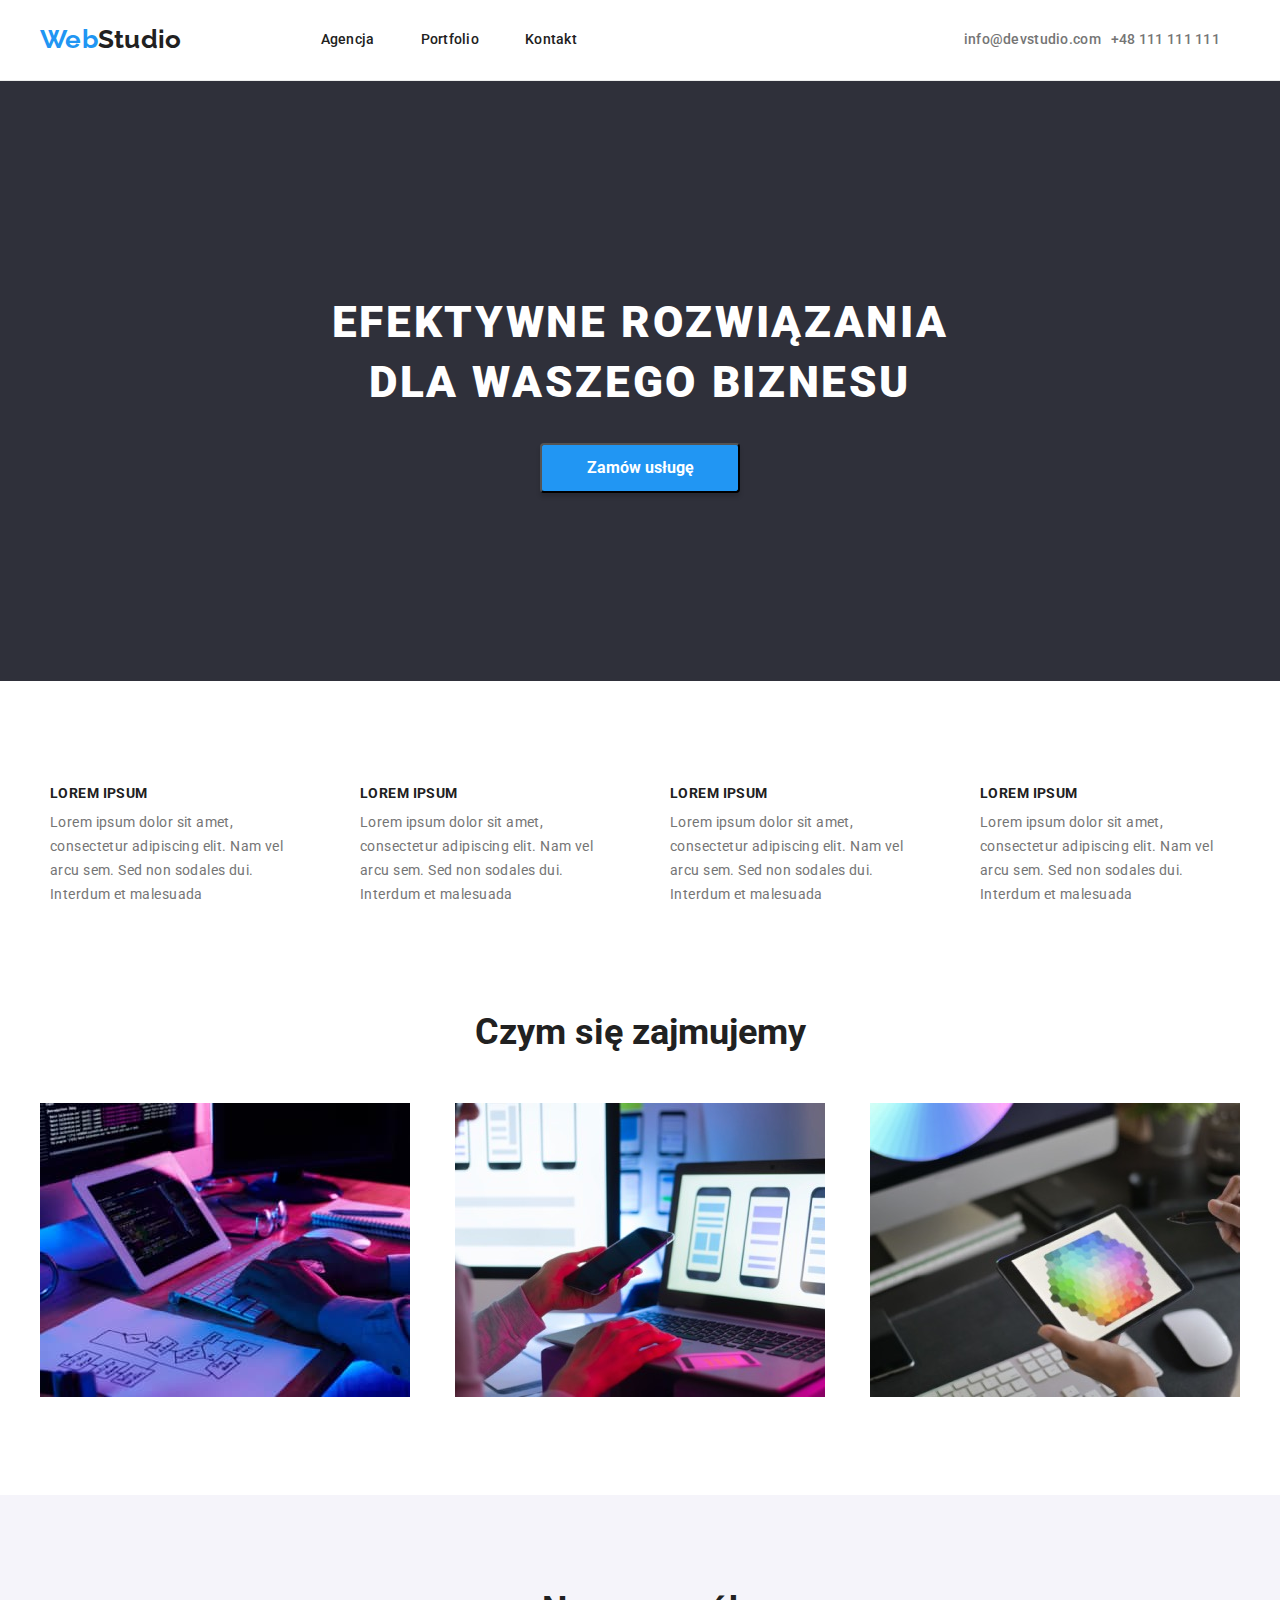
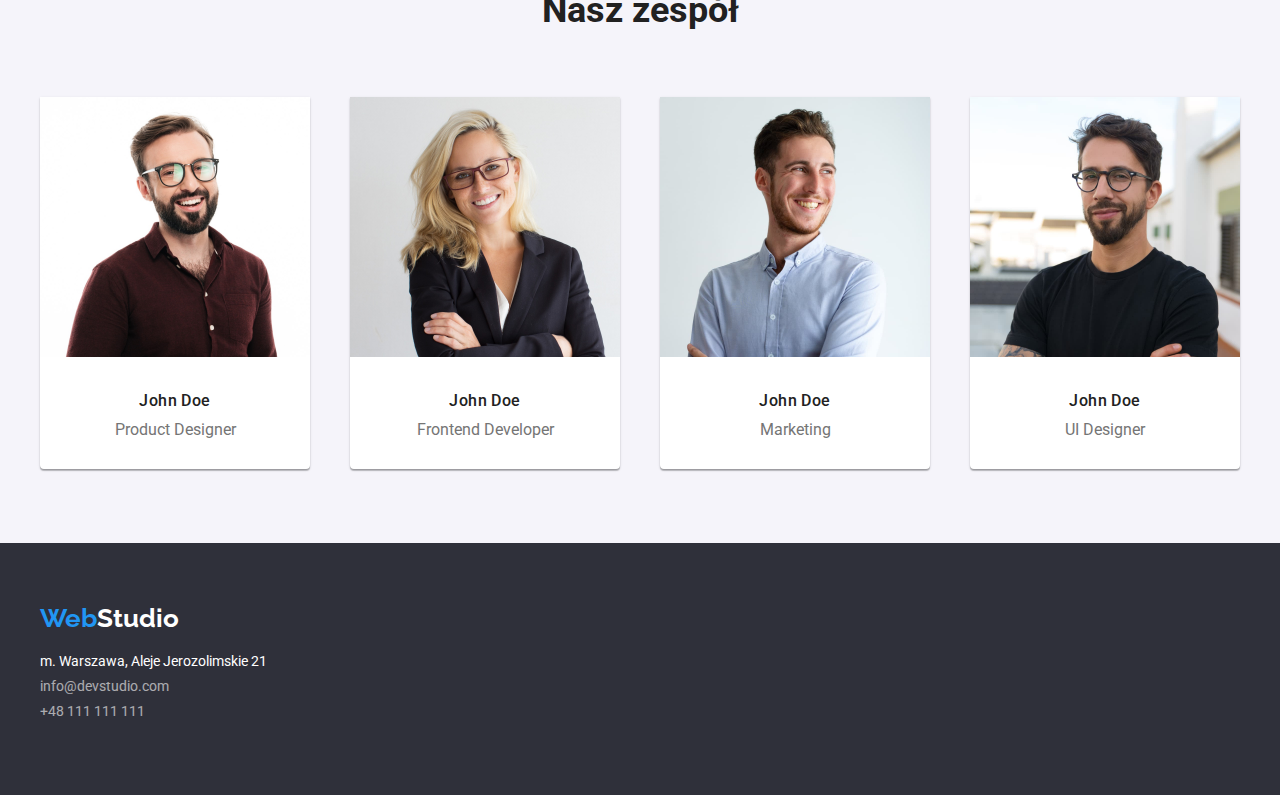
==== index.html @ 7202dd0f "#1" ====
<!DOCTYPE html>
<html lang="pl">
  <head>
    <meta charset="utf-8" />
    <meta name="description" content="Projekt realizowany w ramach zadania domowego GoIT" />
    <meta http-equiv="X-UA-Compatible" content="IE=edge" />
    <meta name="viewport" content="width=device-width, initial-scale=1.0" />
    <title>Zadanie domowe #3</title>
    <link rel="preconnect" href="https://fonts.googleapis.com" />
    <link rel="preconnect" href="https://fonts.gstatic.com" crossorigin />
    <link
      href="https://fonts.googleapis.com/css2?family=Raleway:wght@700&family=Roboto:wght@400;500;700;900&display=swap"
      rel="stylesheet"
    />
    <link rel="stylesheet" href="css/styles.css" />
  </head>
  <body style="font-family: 'Roboto'; color: #757575; font-style: normal">
    <header>
      <div class="box4">
        <div class="container navbar-wrapper">
          <nav>
            <ul class="lists navbar-lists">
              <li class="logo">
                <a class="links menu-text" href="index.html" title="Strona główna">
                  <span class="logo-blue">Web</span><span class="logo-black">Studio</span></a
                >
              </li>
              <li>
                <a class="links menu-text" href="index.html" target="_self">Agencja</a>
              </li>
              <li>
                <a class="links menu-text" href="portfolio.html" target="_self"> Portfolio </a>
              </li>
              <li><a class="links menu-text" href="#">Kontakt</a></li>
            </ul>
          </nav>
          <ul class="lists navbar-lists">
            <li>
              <a class="links menu-kontakt" href="mailto:info@devstudio.com">info@devstudio.com</a>
            </li>
            <li>
              <a class="links menu-kontakt" href="tel:+48111111111">+48 111 111 111</a>
            </li>
          </ul>
        </div>
      </div>
    </header>
    <main>
      <div class="box1">
        <div class="container banner">
          <section class="banner section">
            <h1 class="banner-text">EFEKTYWNE ROZWIĄZANIA DLA WASZEGO BIZNESU</h1>
            <button class="banner-button" type="button">Zamów usługę</button>
          </section>
        </div>
      </div>
      <div class="container">
        <section class="section">
          <ul class="lists features-set">
            <li class="features-item">
              <h3 class="features-headers">Lorem ipsum</h3>
              <p class="features-text">
                Lorem ipsum dolor sit amet, consectetur adipiscing elit. Nam vel arcu sem. Sed non
                sodales dui. Interdum et malesuada
              </p>
            </li>
            <li class="features-item">
              <h3 class="features-headers">Lorem ipsum</h3>
              <p class="features-text">
                Lorem ipsum dolor sit amet, consectetur adipiscing elit. Nam vel arcu sem. Sed non
                sodales dui. Interdum et malesuada
              </p>
            </li>
            <li class="features-item">
              <h3 class="features-headers">Lorem ipsum</h3>
              <p class="features-text">
                Lorem ipsum dolor sit amet, consectetur adipiscing elit. Nam vel arcu sem. Sed non
                sodales dui. Interdum et malesuada
              </p>
            </li>
            <li class="features-item">
              <h3 class="features-headers">Lorem ipsum</h3>
              <p class="features-text">
                Lorem ipsum dolor sit amet, consectetur adipiscing elit. Nam vel arcu sem. Sed non
                sodales dui. Interdum et malesuada
              </p>
            </li>
          </ul>

          <h2 class="gallery">Czym się zajmujemy</h2>
          <ul class="gallery-set lists">
            <li>
              <img
                src="images/graphic1.jpg"
                alt="Piszemy na klawiaturze"
                width="370"
                height="294"
              />
            </li>
            <li>
              <img
                src="images/graphic2.jpg"
                alt="Korzystamy z telefonów komórkowych"
                width="370"
                height="294"
              />
            </li>
            <li>
              <img
                src="images/graphic3.jpg"
                alt="Dobieramy kolory na tablecie"
                width="370"
                height="294"
              />
            </li>
          </ul>
        </section>
      </div>
      <div class="box2">
        <div class="container">
          <section class="section team">
            <h2 class="gallery">Nasz zespół</h2>
            <ul class="lists team-set">
              <li class="team-item">
                <figure class="figure">
                  <img
                    src="images/team1.jpg"
                    alt="John Doe - Product Designer"
                    width="270"
                    height="260"
                  />
                  <figcaption>
                    <h4 class="team-names">John Doe</h4>
                    <p class="team-position">Product Designer</p>
                  </figcaption>
                </figure>
              </li>
              <li class="team-item">
                <figure class="figure">
                  <img
                    src="images/team2.jpg"
                    alt="John Doe - Frontend Developer"
                    width="270"
                    height="260"
                  />
                  <figcaption>
                    <h4 class="team-names">John Doe</h4>
                    <p class="team-position">Frontend Developer</p>
                  </figcaption>
                </figure>
              </li>
              <li class="team-item">
                <figure class="figure">
                  <img src="images/team3.jpg" alt="John Doe - Marketing" width="270" height="260" />

                  <figcaption>
                    <h4 class="team-names">John Doe</h4>
                    <p class="team-position">Marketing</p>
                  </figcaption>
                </figure>
              </li>
              <li class="team-item">
                <figure class="figure">
                  <img
                    src="images/team4.jpg"
                    alt="John Doe - UI Designer"
                    width="270"
                    height="260"
                  />
                  <figcaption>
                    <h4 class="team-names">John Doe</h4>
                    <p class="team-position">UI Designer</p>
                  </figcaption>
                </figure>
              </li>
            </ul>
          </section>
        </div>
      </div>
    </main>
    <footer class="footer box3">
      <div class="container">
        <a class="links" href="index.html" title="Strona główna">
          <p class="logo-blue">
            <span class="blue">Web</span><span class="logo-white">Studio</span>
          </p>
        </a>
        <ul class="footer-list lists">
          <li>
            <address class="adres">m. Warszawa, Aleje Jerozolimskie 21</address>
          </li>
          <li>
            <a class="footer-address links" href="mailto:info@devstudio.com">info@devstudio.com</a>
          </li>
          <li>
            <a class="footer-address links" href="tel:+48111111111">+48 111 111 111</a>
          </li>
        </ul>
      </div>
    </footer>
  </body>
</html>
---- css/styles.css ----
/*body {
  display: inline;
}

*/

body {
  margin: 0;
}

h1,
h2,
h3,
h4,
h5,
h6,
ul,
p {
  margin: 0;
  padding: 0;
  border: 0;
  font-size: 100%;
  font: inherit;
}
.navbar-wrapper {
  display: flex;
  justify-content: space-between;
  align-items: center;
}
.box4 {
  border-bottom: 1px solid #ececec;
  background-color: #ffffff;
  height: 80px;
}

.container {
  margin: 0 auto;
  width: 100%;
  max-width: 1200px;
}
.navbar-lists {
  display: flex;
  align-items: center;
  padding-right: 10px;
  padding-top: 24px;
  padding-bottom: 25px;
}
/*
.header-menu {
  display: inline-flex;
}
*/
.logo {
  padding-right: 93px;
}
.section {
  padding-top: 94px;
  padding-bottom: 94px;
}
/* to jest część do zadania 2*/
.lists {
  list-style-type: none;
}
.links {
  display: block;
  padding-right: 10px;
}

.links:link {
  text-decoration: none;
}
.links:hover,
.links:focus {
  color: #2196f3;
}

.logo-blue {
  color: #2196f3;
  font-family: 'Raleway';
  font-style: normal;
  font-weight: 700;
  font-size: 26px;
  padding-top: 60px;
  padding-bottom: 20px;
}
.logo-white {
  color: #ffffff;
  font-family: 'Raleway';
  font-style: normal;
  font-weight: 700;
  font-size: 26px;
}
.logo-black {
  color: #212121;
  font-family: 'Raleway';
  font-style: normal;
  font-weight: 700;
  font-size: 26px;
}
.menu-text {
  font-size: 14px;
  color: #212121;
  font-weight: 500;
  letter-spacing: 0.02em;
  padding-right: 46px;
}
.menu-kontakt {
  color: #757575;
  font-weight: 500;
  font-size: 14px;
  letter-spacing: 0.02em;
}
.menu-kontakt:first {
  padding-right: 46px;
}
.banner-text {
  font-weight: 900;
  font-size: 44px;
  line-height: 136%;
  text-align: center;
  letter-spacing: 0.06em;
  text-transform: uppercase;
  color: #ffffff;
  max-width: 696px;
  padding-bottom: 30px;
}
.banner-button {
  width: 200px;
  height: 50px;

  font-family: 'Roboto';
  background-color: #2196f3;
  color: #ffffff;
  font-weight: 700;
  font-size: 16px;
  line-height: 30px;
  cursor: pointer;
  box-shadow: 0px 4px 4px rgba(0, 0, 0, 0.15);
  border-radius: 4px;
}
.banner {
  display: flex;
  flex-direction: column;
  align-items: center;
  background-color: #2f303a;
  padding-bottom: 76px;
  padding-top: 106px;
}
.features-set {
  display: flex;
  flex-wrap: wrap;
  gap: 30px;
  justify-content: space-between;
  padding-bottom: 94px;
}
.features-item {
  width: 250px;
  padding: 10px;
  background-color: #ffffff;
}
.team-set {
  display: flex;
  flex-wrap: wrap;
  gap: 10px;
  justify-content: space-between;
}
.team-item {
  width: 270;
}
.team {
  background-color: #f5f4fa;
}
.figure {
  margin-inline-start: 0;
  margin-inline-end: 0;
  background-color: #ffffff;
  border-radius: 0px 0px 4px 4px;
  box-shadow: 0px 1px 3px rgba(0, 0, 0, 0.12), 0px 1px 1px rgba(0, 0, 0, 0.14),
    0px 2px 1px rgba(0, 0, 0, 0.2);
  text-align: center;
}
.team-position {
  padding-bottom: 30px;
}
.figure > img {
  padding-bottom: 30px;
}
.features-headers {
  font-weight: 700;
  font-size: 14px;
  letter-spacing: 0.03em;
  text-transform: uppercase;
  color: #212121;
  padding-bottom: 10px;
}
.features-text {
  font-weight: 400;
  font-size: 14px;
  line-height: 171%;
  letter-spacing: 0.03em;
}
.gallery {
  font-weight: 700;
  font-size: 36px;
  color: #212121;
  text-align: center;
  padding-bottom: 50px;
}
.gallery-set {
  display: flex;
  flex-wrap: wrap;
  justify-content: space-between;
}
.team-names {
  font-weight: 500;
  font-size: 16px;
  letter-spacing: 0.03em;
  color: #212121;
  padding-bottom: 10px;
}
.footer {
  background-color: #2f303a;
  color: #ffffff;
  font-style: normal;
}
.footer-address {
  color: #ffffff;
  opacity: 60%;
}
.adres {
  font-style: normal;
}
.adres,
.footer-address {
  font-size: 14px;
  padding-bottom: 9px;
}
.footer-list {
  padding-bottom: 60px;
}
.box1 {
  background-color: #2f303a;
  height: 600px;
}
.box2 {
  background-color: #f5f4fa;
  height: 648px;
}
.box3 {
  background-color: #2f303a;
  height: 252px;
}

/* Część dotycząca portfolio */
.portfolio-button {
  background-color: #f5f4fa;
  border-radius: 4px;
  font-weight: 500;
  font-size: 16px;
  font-family: 'Roboto';
  cursor: pointer;
  height: 38px;
  border: 0;
  padding: 6px 22px;
}

.portfolio-button:hover,
.portfolio-button:focus {
  background-color: #2196f3;
  color: #ffffff;
}
.portfolio-names {
  font-style: normal;
  font-weight: 700;
  font-size: 18px;
  line-height: 200%;
  letter-spacing: 0.06em;
  color: #212121;
  padding-bottom: 4px;
}
.gallery-description {
  font-weight: 400;
  font-size: 16px;
}
.portfolio-navbar {
  display: flex;
  justify-content: center;
}
.portfolio-navbar-item {
  padding-right: 4px;
  padding-left: 4px;
  padding-bottom: 50px;
}
.portfolio-gallery {
  display: flex;
  flex-wrap: wrap;
  gap: 30px;
}
.portfolio-gallery > img {
  padding-left: 0;
  padding-right: 0;
}
.figure-portfolio {
  margin-inline-start: 0;
  margin-inline-end: 0;
  background-color: #ffffff;
  text-align: center;
  border: 1px solid #eeeeee;
  margin: 0;
}
.figcaption {
  padding: 20px 24px;
  text-align: left;
}
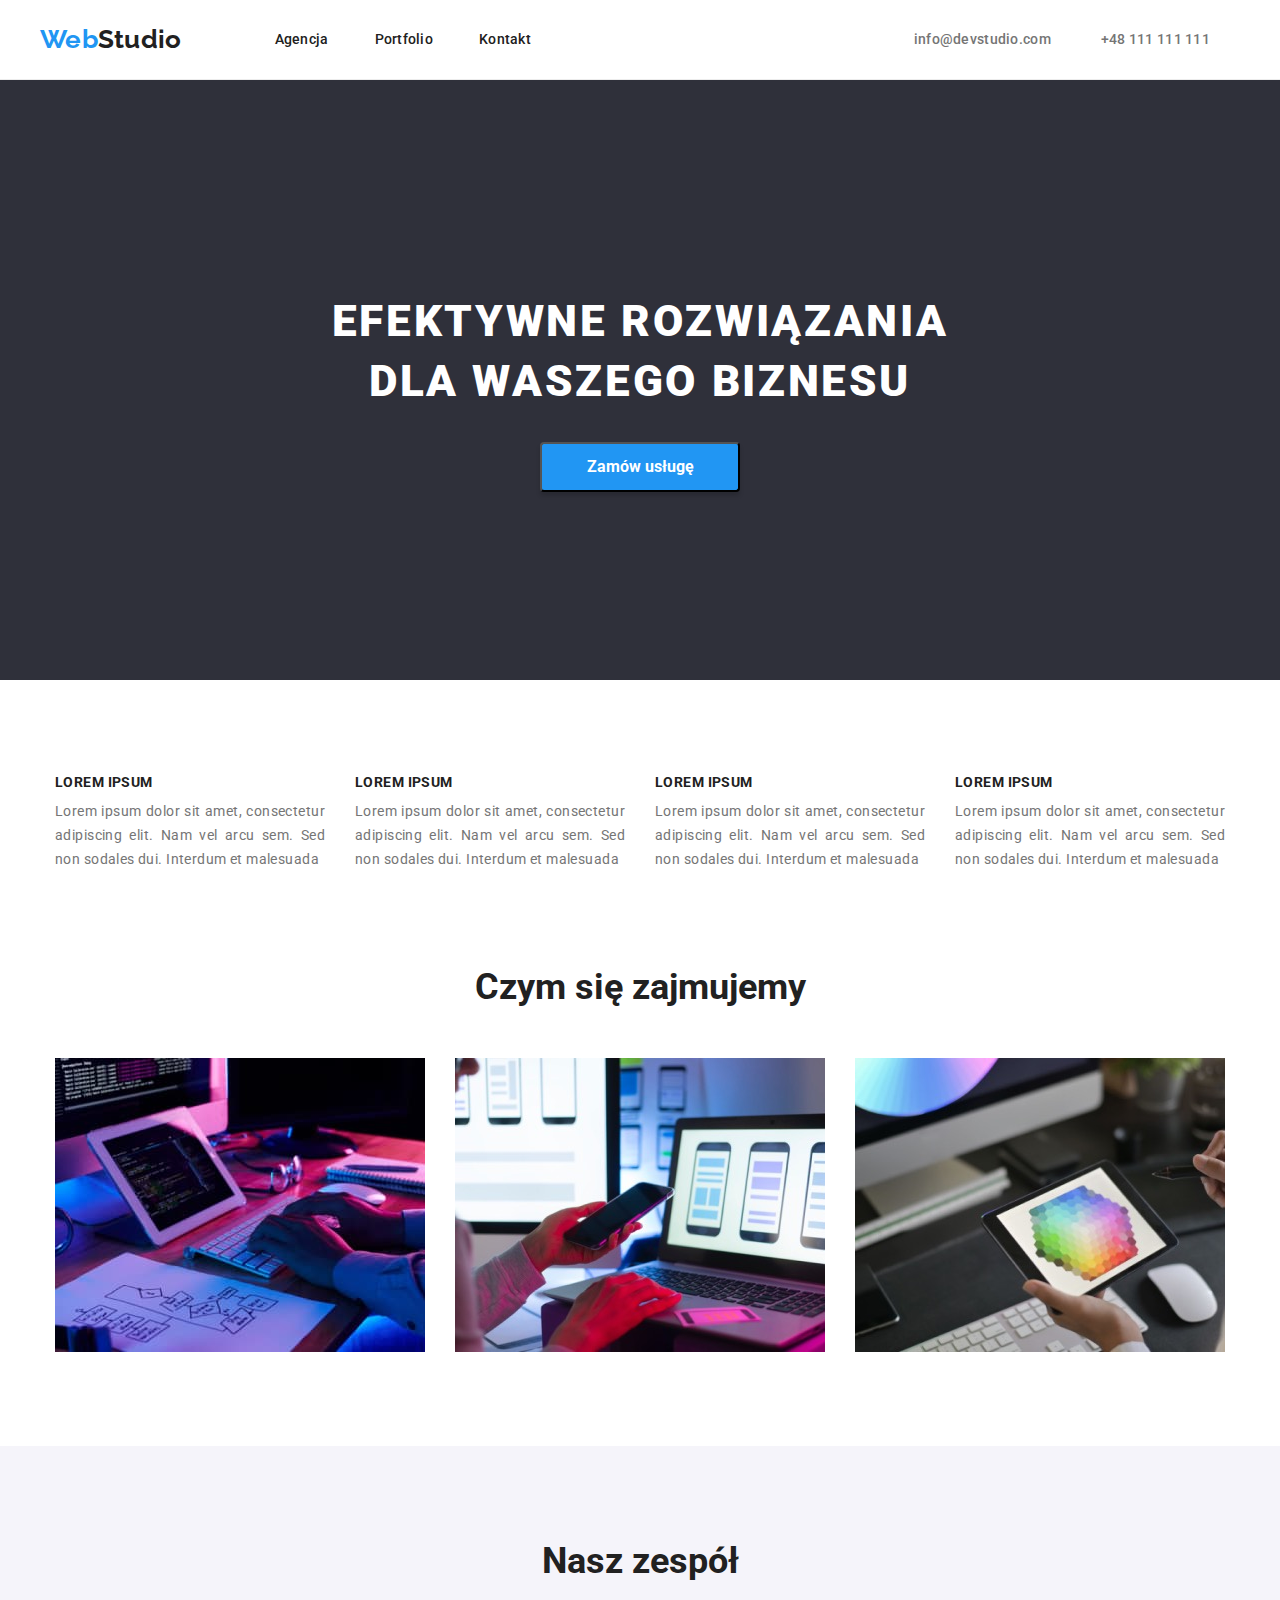
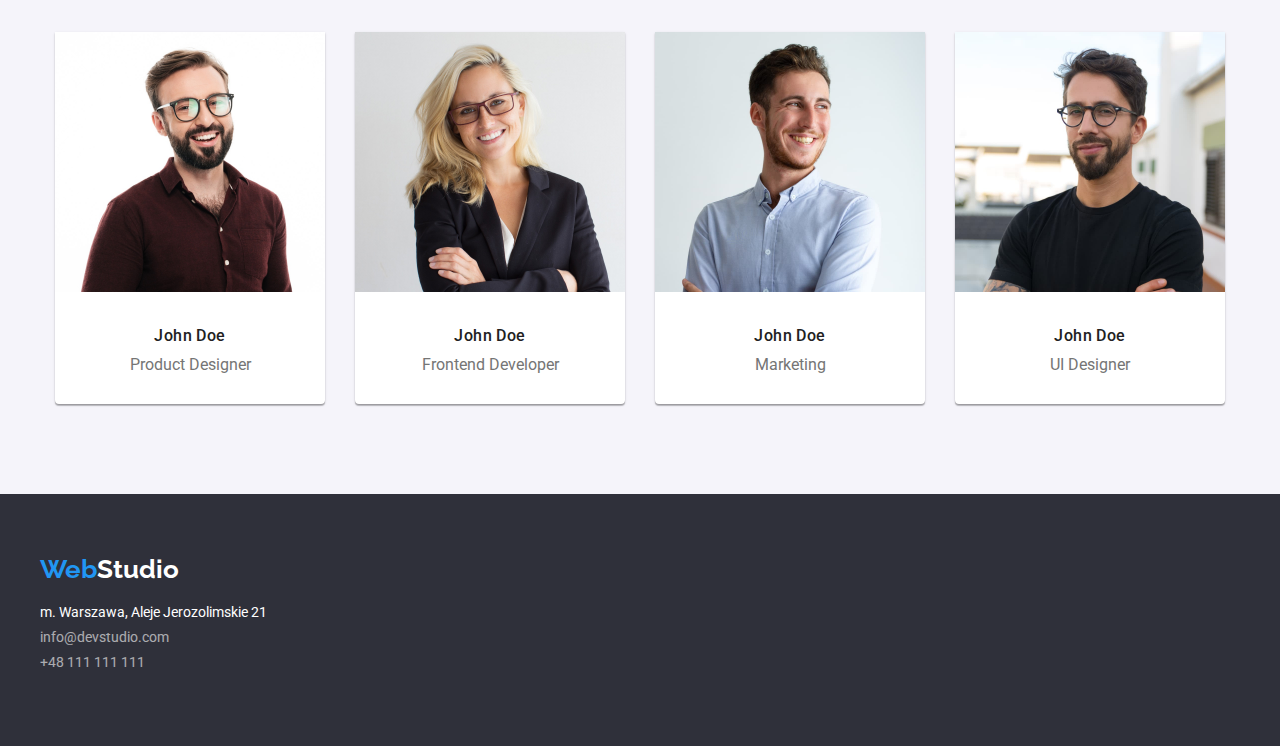
==== commit d1860f9d: "#2" ====
--- a/index.html
+++ b/index.html
@@ -21,20 +21,25 @@
           <nav>
             <ul class="lists navbar-lists">
               <li class="logo">
-                <a class="links menu-text" href="index.html" title="Strona główna">
+                <a class="menu-text" href="index.html" title="Strona główna">
                   <span class="logo-blue">Web</span><span class="logo-black">Studio</span></a
                 >
               </li>
               <li>
-                <a class="links menu-text" href="index.html" target="_self">Agencja</a>
+                <a class="links menu-text menu-text-nav" href="index.html" target="_self"
+                  >Agencja</a
+                >
               </li>
               <li>
-                <a class="links menu-text" href="portfolio.html" target="_self"> Portfolio </a>
-              </li>
-              <li><a class="links menu-text" href="#">Kontakt</a></li>
+                <a class="links menu-text menu-text-nav" href="portfolio.html" target="_self">
+                  Portfolio
+                </a>
+              </li>
+              <li><a class="links menu-text menu-text-nav" href="#">Kontakt</a></li>
             </ul>
           </nav>
-          <ul class="lists navbar-lists">
+
+          <ul class="lists navbar-lists contact">
             <li>
               <a class="links menu-kontakt" href="mailto:info@devstudio.com">info@devstudio.com</a>
             </li>
@@ -47,15 +52,16 @@
     </header>
     <main>
       <div class="box1">
-        <div class="container banner">
-          <section class="banner section">
+        <div class="section banner">
+          <section class="banner container">
             <h1 class="banner-text">EFEKTYWNE ROZWIĄZANIA DLA WASZEGO BIZNESU</h1>
             <button class="banner-button" type="button">Zamów usługę</button>
           </section>
         </div>
       </div>
-      <div class="container">
-        <section class="section">
+
+      <section class="section">
+        <div class="container">
           <ul class="lists features-set">
             <li class="features-item">
               <h3 class="features-headers">Lorem ipsum</h3>
@@ -114,11 +120,11 @@
               />
             </li>
           </ul>
-        </section>
-      </div>
+        </div>
+      </section>
       <div class="box2">
-        <div class="container">
-          <section class="section team">
+        <section class="section team">
+          <div class="container">
             <h2 class="gallery">Nasz zespół</h2>
             <ul class="lists team-set">
               <li class="team-item">
@@ -174,8 +180,8 @@
                 </figure>
               </li>
             </ul>
-          </section>
-        </div>
+          </div>
+        </section>
       </div>
     </main>
     <footer class="footer box3">
--- a/css/styles.css
+++ b/css/styles.css
@@ -31,6 +31,12 @@
   border-bottom: 1px solid #ececec;
   background-color: #ffffff;
   height: 80px;
+  box-sizing: border-box;
+}
+.contact {
+  display: flex;
+  gap: 50px;
+  padding-right: 30px;
 }
 
 .container {
@@ -41,17 +47,22 @@
 .navbar-lists {
   display: flex;
   align-items: center;
-  padding-right: 10px;
   padding-top: 24px;
   padding-bottom: 25px;
 }
+
 /*
 .header-menu {
   display: inline-flex;
 }
 */
+.gallery-set > li {
+  height: 294px;
+}
 .logo {
   padding-right: 93px;
+  display: block;
+  text-decoration: none;
 }
 .section {
   padding-top: 94px;
@@ -63,7 +74,6 @@
 }
 .links {
   display: block;
-  padding-right: 10px;
 }
 
 .links:link {
@@ -102,7 +112,13 @@
   color: #212121;
   font-weight: 500;
   letter-spacing: 0.02em;
+  text-decoration: none;
+}
+.menu-text-nav {
   padding-right: 46px;
+}
+.menu-text:first {
+  padding-right: 0;
 }
 .menu-kontakt {
   color: #757575;
@@ -150,19 +166,21 @@
   display: flex;
   flex-wrap: wrap;
   gap: 30px;
-  justify-content: space-between;
+  justify-content: center;
   padding-bottom: 94px;
+  padding-inline-start: 0px;
 }
 .features-item {
-  width: 250px;
-  padding: 10px;
+  width: 270px;
+  /*
+  padding: 10px; */
   background-color: #ffffff;
 }
 .team-set {
   display: flex;
   flex-wrap: wrap;
-  gap: 10px;
-  justify-content: space-between;
+  gap: 30px;
+  justify-content: center;
 }
 .team-item {
   width: 270;
@@ -171,8 +189,7 @@
   background-color: #f5f4fa;
 }
 .figure {
-  margin-inline-start: 0;
-  margin-inline-end: 0;
+  margin: 0;
   background-color: #ffffff;
   border-radius: 0px 0px 4px 4px;
   box-shadow: 0px 1px 3px rgba(0, 0, 0, 0.12), 0px 1px 1px rgba(0, 0, 0, 0.14),
@@ -198,6 +215,7 @@
   font-size: 14px;
   line-height: 171%;
   letter-spacing: 0.03em;
+  text-align: justify;
 }
 .gallery {
   font-weight: 700;
@@ -209,7 +227,8 @@
 .gallery-set {
   display: flex;
   flex-wrap: wrap;
-  justify-content: space-between;
+  gap: 30px;
+  justify-content: center;
 }
 .team-names {
   font-weight: 500;
@@ -312,3 +331,6 @@
   padding: 20px 24px;
   text-align: left;
 }
+.figure-portfolio > img {
+  vertical-align: top;
+}
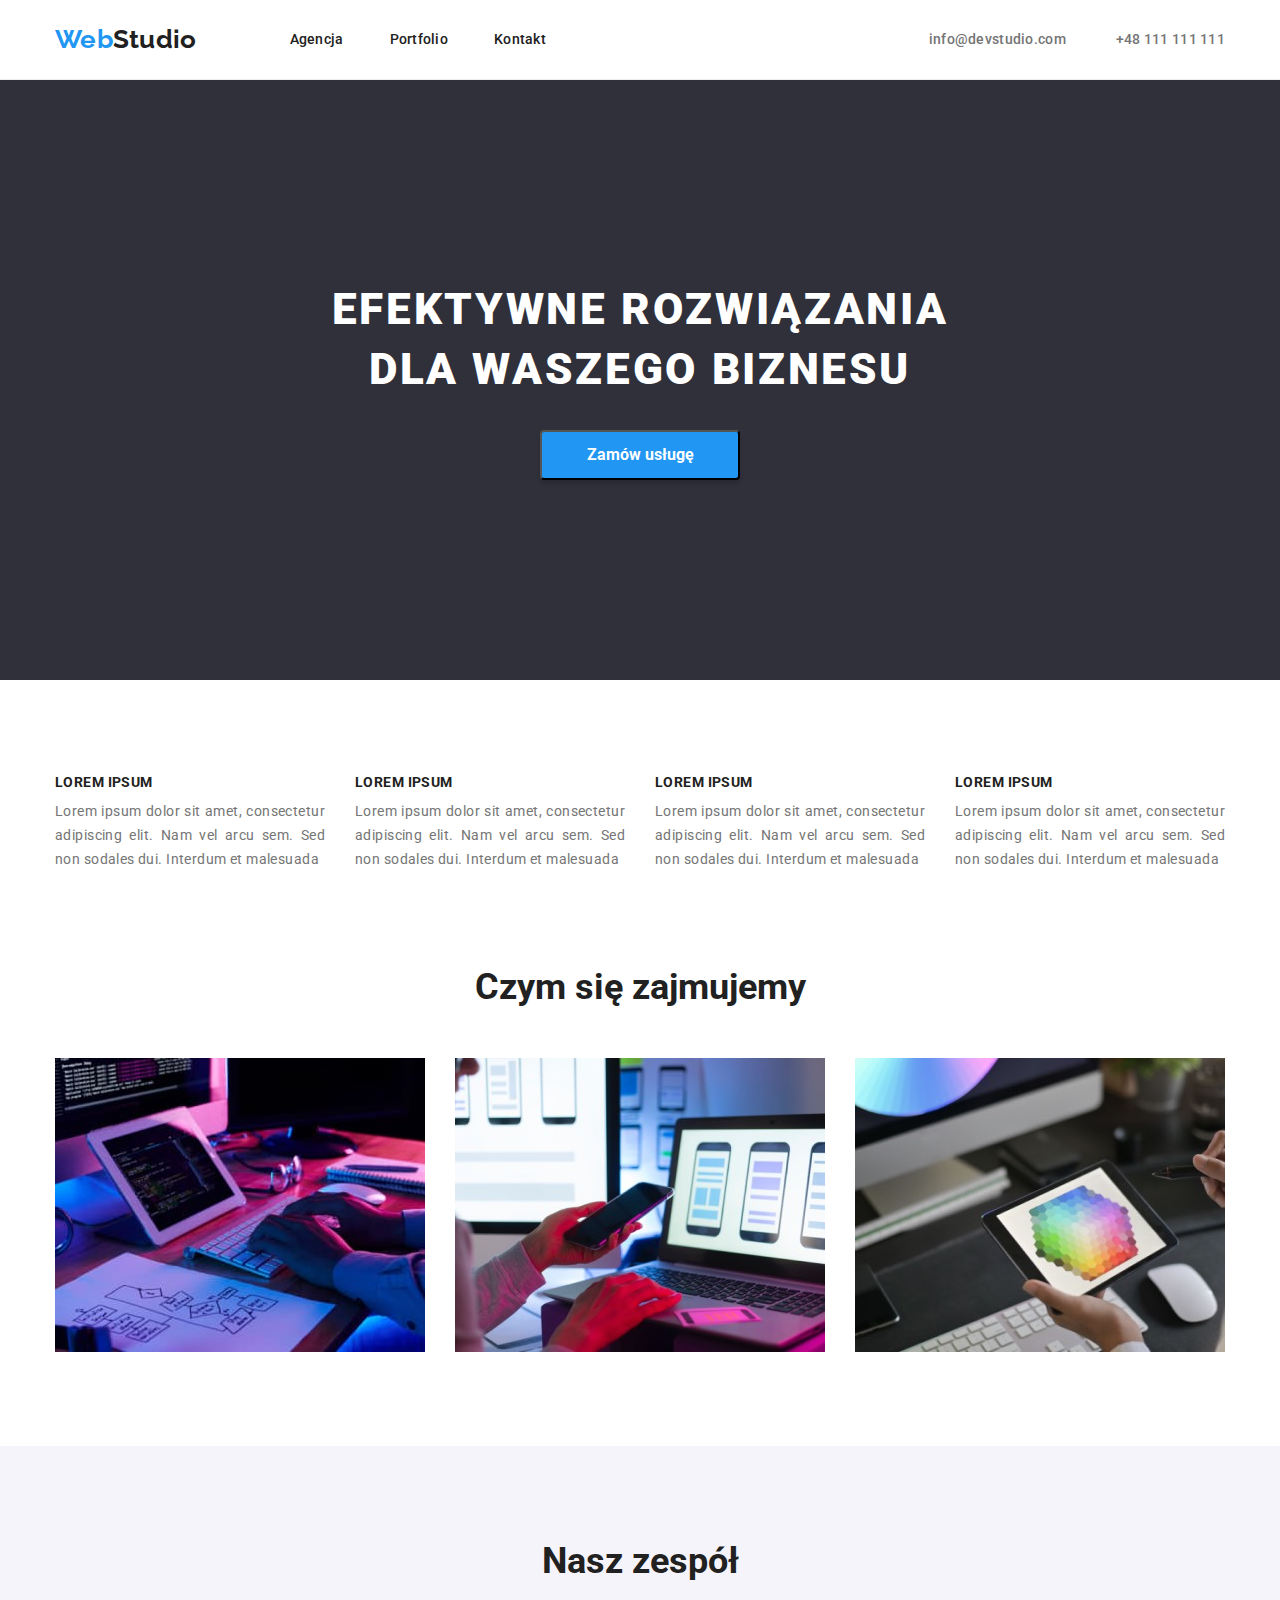
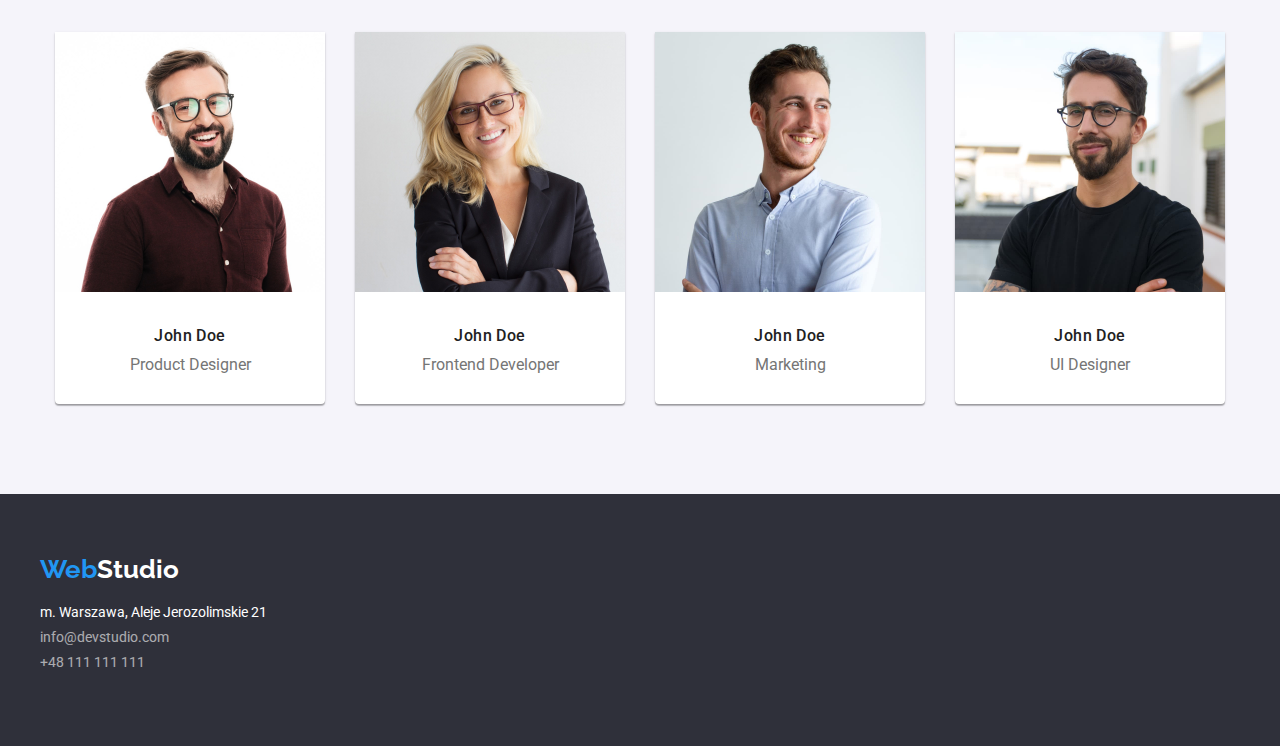
==== commit 4599b5a6: "#3" ====
--- a/index.html
+++ b/index.html
@@ -52,11 +52,9 @@
     </header>
     <main>
       <div class="box1">
-        <div class="section banner">
-          <section class="banner container">
-            <h1 class="banner-text">EFEKTYWNE ROZWIĄZANIA DLA WASZEGO BIZNESU</h1>
-            <button class="banner-button" type="button">Zamów usługę</button>
-          </section>
+        <div class="banner container">
+          <h1 class="banner-text">EFEKTYWNE ROZWIĄZANIA DLA WASZEGO BIZNESU</h1>
+          <button class="banner-button" type="button">Zamów usługę</button>
         </div>
       </div>
 
--- a/css/styles.css
+++ b/css/styles.css
@@ -36,7 +36,7 @@
 .contact {
   display: flex;
   gap: 50px;
-  padding-right: 30px;
+  padding-right: 15px;
 }
 
 .container {
@@ -49,6 +49,7 @@
   align-items: center;
   padding-top: 24px;
   padding-bottom: 25px;
+  padding-left: 15px;
 }
 
 /*
@@ -158,9 +159,6 @@
   display: flex;
   flex-direction: column;
   align-items: center;
-  background-color: #2f303a;
-  padding-bottom: 76px;
-  padding-top: 106px;
 }
 .features-set {
   display: flex;
@@ -260,6 +258,9 @@
 .box1 {
   background-color: #2f303a;
   height: 600px;
+  display: flex;
+  align-items: center;
+  justify-content: center;
 }
 .box2 {
   background-color: #f5f4fa;
@@ -314,6 +315,7 @@
   display: flex;
   flex-wrap: wrap;
   gap: 30px;
+  justify-content: center;
 }
 .portfolio-gallery > img {
   padding-left: 0;
